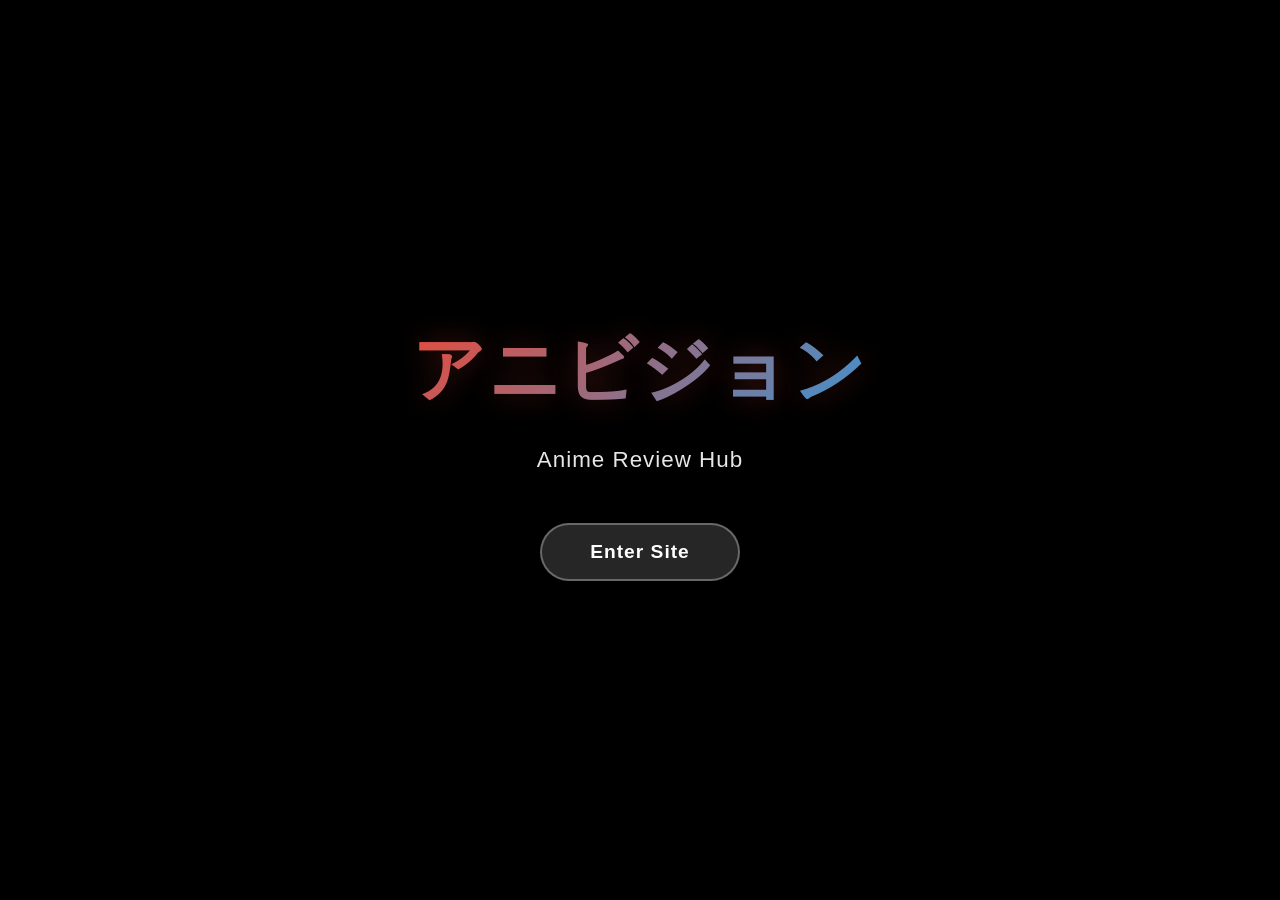
==== index.html @ 4e4b8a38 "Add files via upload" ====
<!DOCTYPE html>
<html lang="ja">

<head>
    <meta charset="UTF-8">
    <meta name="viewport" content="width=device-width, initial-scale=1.0">
    <title>アニビジョン - Anime Review Hub</title>
    <link rel="stylesheet" href="./css/index.css">
    <link rel="stylesheet" href="./css/anime-details.css">
    <link rel="stylesheet" href="./css/rating.css">
</head>

<body>
    <!-- Splash Screen -->
    <div class="splash-screen" id="splashScreen">
        <div class="splash-bg"></div>
        <div class="splash-overlay"></div>
        <div class="splash-content">
            <div class="logo">アニビジョン</div>
            <div class="subtitle">Anime Review Hub</div>
            <button class="enter-btn" onclick="enterSite()">Enter Site</button>
        </div>
    </div>

    <!-- Main Content -->
    <div class="main-content" id="mainContent">
        <header class="main-header">
            <nav class="navbar">
                <div class="nav-brand">アニビジョン</div>
                <div class="nav-links">
                    <a href="#home" class="nav-link active">Home</a>
                    <a href="#anime" class="nav-link">Featured Anime</a>
                    <!-- <a href="#reviews" class="nav-link">Reviews</a> -->
                    <a href="#about" class="nav-link">About</a>
                </div>

                <div class="user-section" id="userSection">
                    <div class="user-auth" id="userAuth">
                        <button class="nav-auth-btn" onclick="showLoginForm()">Login</button>
                        <button class="nav-auth-btn" onclick="showRegisterForm()">Register</button>
                    </div>
                    <div class="user-profile" id="userProfile" style="display: none;">
                        <span class="welcome-text">Welcome, <span id="usernameDisplay"></span>!</span>
                        <button class="nav-auth-btn" onclick="logout()">Logout</button>
                    </div>
                </div>
            </nav>
        </header>

        <main class="main-container">
            <!-- Hero Section -->
            <section class="hero-section" id="home">
                <div class="hero-content">
                    <h1 class="hero-title">Discover Your Next<br>Favorite Anime</h1>

                    <div class="search-bar">
                        <input type="text" placeholder="Search anime titles, characters..." class="search-input"
                            onkeypress="if(event.key=='Enter') performSearch()">
                        <button class="search-btn" onclick="performSearch()">
                            <span class="search-icon"></span>
                            Search
                        </button>
                    </div>
                </div>
            </section>

            <!-- Featured Anime Section -->
            <section class="featured-section" id="anime">
                <div class="container">
                    <h2 class="section-title">Featured Anime</h2>

                    <!-- Genre Filter Tabs -->
                    <div class="genre-filter-tabs" id="genreTabs">
                        <button class="genre-tab active" data-genre="all">All</button>
                        <!-- Dynamic genre tabs will be loaded here by JavaScript -->
                    </div>

                    <div class="anime-grid" id="animeGrid">
                        <div class="loading-text">Loading anime...</div>
                    </div>
                </div>
            </section>

            <!-- Anime Details Section (Hidden by default) -->
            <section class="anime-details-section" id="animeDetailsSection" style="display: none;">
                <div class="container">
                    <button class="back-btn" onclick="showMainPage()">← Back to Main</button>
                    <div class="anime-details" id="animeDetails">
                        <!-- Anime details will be loaded here by JavaScript -->
                    </div>
                </div>
            </section>

            <section class="about-section" id="about">
                <div class="container">
                    <h2 class="section-title">About</h2>
                    <div class="about-content">
                        <p>このサイトでは、アニメシリーズのみを紹介しています。<br>
                            アニメ映画は含まれていません。</p>

                        <p>掲載しているシリーズは、アニメファンの皆さんが楽しめるように、人気作品を中心にまとめています。</p>

                        <p>さらに、各アニメの中から人気キャラクターを最大5人まで紹介しています。
                            お気に入りのキャラクターを見つけてください！</p>

                        <p>また、コミュニティ評価（Community Rating） は IMDb のレーティングを参考にしています。<br>
                            世界中のファンがどの作品をどれくらい評価しているのかを知ることができます。</p>
                    </div>
                </div>
            </section>

        </main>

        <footer class="main-footer" id="about">
            <div class="container">
                <p>&copy; 2025 アニビジョン - Anime Review Hub. All rights reserved.</p>
            </div>
        </footer>
    </div>

    <!-- Login Modal -->
    <div class="modal-overlay" id="loginModal" style="display: none;">
        <div class="modal-content">
            <div class="modal-header">
                <h2>Login</h2>
                <button class="close-btn" onclick="closeLoginModal()">×</button>
            </div>
            <form id="loginForm">
                <div class="form-group">
                    <label>Username</label>
                    <input type="text" id="loginUsername" required>
                </div>
                <div class="form-group">
                    <label>Password</label>
                    <input type="password" id="loginPassword" required>
                </div>
                <button type="submit" class="btn btn-primary">Login</button>
            </form>
        </div>
    </div>

    <!-- Register Modal -->
    <div class="modal-overlay" id="registerModal" style="display: none;">
        <div class="modal-content">
            <div class="modal-header">
                <h2>Register</h2>
                <button class="close-btn" onclick="closeRegisterModal()">×</button>
            </div>
            <form id="registerForm">
                <div class="form-group">
                    <label>Username</label>
                    <input type="text" id="registerUsername" required>
                </div>
                <div class="form-group">
                    <label>Password</label>
                    <input type="password" id="registerPassword" required>
                </div>
                <button type="submit" class="btn btn-primary">Register</button>
            </form>
        </div>
    </div>

    <script src="./js/data_manager.js"></script>
    <script src="./js/user_manager.js"></script>
    <script src="./js/rating_system.js"></script>
    <script src="./js/main.js"></script>

</body>

</html>
---- css/index.css ----
/* Reset and Base Styles */
* {
    margin: 0;
    padding: 0;
    box-sizing: border-box;
}

:root {
    --primary-red: #e74c3c;
    --primary-blue: #3498db;
    --dark-bg: #1a1a1a;
    --card-bg: rgba(255, 255, 255, 0.1);
    --text-light: #ffffff;
    --text-gray: #bdc3c7;
    --gradient: linear-gradient(135deg, #e74c3c, #3498db);
}

body {
    font-family: 'Segoe UI', Tahoma, Geneva, Verdana, sans-serif;
    overflow-x: hidden;
    background-color: #000;
}

/* Splash Screen Styles */
.splash-screen {
    position: fixed;
    top: 0;
    left: 0;
    width: 100%;
    height: 100%;
    display: flex;
    flex-direction: column;
    justify-content: center;
    align-items: center;
    z-index: 1000;
    color: var(--text-light);
}

.splash-bg {
    position: absolute;
    top: 0;
    left: 0;
    width: 100%;
    height: 100%;
    background-image: url("../img/bgimg.jpg");
    background-size: cover;
    background-position: center;
    background-repeat: no-repeat;
    z-index: -2;
}

.splash-overlay {
    position: absolute;
    top: 0;
    left: 0;
    width: 100%;
    height: 100%;
    background: rgba(0, 0, 0, 0.6);
    z-index: -1;
}

.splash-content {
    text-align: center;
    animation: fadeInUp 1s ease-out;
    z-index: 1;
}

.logo {
    font-size: 4.5rem;
    font-weight: 900;
    margin-bottom: 1.5rem;
    background: var(--gradient);
    -webkit-background-clip: text;
    -webkit-text-fill-color: transparent;
    background-clip: text;
    text-shadow: 0 0 30px rgba(231, 76, 60, 0.3);
    letter-spacing: 2px;
}

.subtitle {
    font-size: 1.4rem;
    margin-bottom: 3rem;
    opacity: 0.9;
    font-weight: 300;
    letter-spacing: 1px;
}

.enter-btn {
    padding: 16px 48px;
    font-size: 1.2rem;
    background: rgba(255, 255, 255, 0.15);
    border: 2px solid rgba(255, 255, 255, 0.3);
    border-radius: 50px;
    color: var(--text-light);
    cursor: pointer;
    transition: all 0.4s cubic-bezier(0.25, 0.46, 0.45, 0.94);
    backdrop-filter: blur(20px);
    font-weight: 600;
    letter-spacing: 1px;
    position: relative;
    overflow: hidden;
}

.enter-btn::before {
    content: '';
    position: absolute;
    top: 0;
    left: -100%;
    width: 100%;
    height: 100%;
    background: var(--gradient);
    transition: left 0.4s ease;
    z-index: -1;
}

.enter-btn:hover::before {
    left: 0;
}

.enter-btn:hover {
    transform: translateY(-3px) scale(1.05);
    box-shadow: 0 10px 25px rgba(231, 76, 60, 0.4);
    border-color: transparent;
}

/* Main Content */
.main-content {
    display: none;
    min-height: 100vh;
    background:
        linear-gradient(rgba(0, 0, 0, 0.85), rgba(0, 0, 0, 0.9)),
        url("../img/bgimg.jpg");
    background-size: cover;
    background-position: center;
    background-repeat: no-repeat;
    background-attachment: fixed;
    color: var(--text-light);
}

.container {
    max-width: 1200px;
    margin: 0 auto;
    padding: 0 2rem;
}

/* Main Header */
.main-header {
    background: rgba(0, 0, 0, 0.8);
    backdrop-filter: blur(20px);
    border-bottom: 1px solid rgba(255, 255, 255, 0.1);
    position: sticky;
    top: 0;
    z-index: 100;
}

.navbar {
    display: flex;
    justify-content: space-between;
    align-items: center;
    padding: 1.2rem 2rem;
    max-width: 1200px;
    margin: 0 auto;
}

.nav-brand {
    font-size: 1.8rem;
    font-weight: 800;
    color: var(--primary-red);
    text-shadow: 0 0 15px rgba(231, 76, 60, 0.5);
    letter-spacing: 1px;
}

.nav-links {
    display: flex;
    gap: 2.5rem;
}

.nav-link {
    color: var(--text-light);
    text-decoration: none;
    transition: all 0.3s ease;
    padding: 10px 20px;
    border-radius: 25px;
    font-weight: 500;
    position: relative;
    overflow: hidden;
}

.nav-link::before {
    content: '';
    position: absolute;
    bottom: 0;
    left: 50%;
    width: 0;
    height: 2px;
    background: var(--gradient);
    transition: all 0.3s ease;
    transform: translateX(-50%);
}

.nav-link:hover::before,
.nav-link.active::before {
    width: 80%;
}

.nav-link:hover,
.nav-link.active {
    color: var(--primary-red);
}

/* Hero Section */
.hero-section {
    min-height: 80vh;
    display: flex;
    align-items: center;
    justify-content: center;
    text-align: center;
    padding: 4rem 2rem;
    position: relative;
}

.hero-content {
    max-width: 800px;
}

.hero-title {
    font-size: 4rem;
    font-weight: 800;
    margin-bottom: 1.5rem;
    line-height: 1.1;
    background: linear-gradient(45deg, var(--text-light), var(--primary-blue));
    -webkit-background-clip: text;
    -webkit-text-fill-color: transparent;
    background-clip: text;
    text-shadow: 0 5px 15px rgba(0, 0, 0, 0.3);
}

.hero-subtitle {
    font-size: 1.4rem;
    margin-bottom: 3rem;
    color: var(--text-gray);
    font-weight: 300;
    letter-spacing: 0.5px;
}

.search-bar {
    display: flex;
    gap: 1rem;
    max-width: 600px;
    margin: 0 auto;
    background: rgba(255, 255, 255, 0.1);
    backdrop-filter: blur(20px);
    border-radius: 50px;
    padding: 8px;
    border: 1px solid rgba(255, 255, 255, 0.2);
}

/* Search Icon Style */
.search-icon::before {
    content: "";
    margin-right: 5px;
}

.search-input {
    flex: 1;
    padding: 18px 25px;
    border: none;
    border-radius: 50px;
    font-size: 1.1rem;
    background: transparent;
    color: var(--text-light);
    outline: none;
}

.search-input::placeholder {
    color: rgba(255, 255, 255, 0.6);
}

.search-btn {
    padding: 18px 35px;
    background: var(--gradient);
    color: var(--text-light);
    border: none;
    border-radius: 50px;
    cursor: pointer;
    transition: all 0.3s ease;
    font-weight: 600;
    display: flex;
    align-items: center;
    gap: 8px;
    white-space: nowrap;
}

.search-btn:hover {
    transform: translateY(-2px);
    box-shadow: 0 8px 20px rgba(231, 76, 60, 0.4);
}

.search-icon {
    font-size: 1.1rem;
}

/* Featured Sections */
.featured-section,
.characters-section {
    padding: 6rem 0;
}

.section-title {
    font-size: 3rem;
    margin-bottom: 4rem;
    text-align: center;
    color: var(--text-light);
    position: relative;
    font-weight: 700;
}

.section-title::after {
    content: '';
    position: absolute;
    bottom: -15px;
    left: 50%;
    transform: translateX(-50%);
    width: 120px;
    height: 4px;
    background: var(--gradient);
    border-radius: 2px;
}

/* Anime Grid */
.anime-grid {
    display: grid;
    grid-template-columns: repeat(auto-fit, minmax(200px, 1fr));
    gap: 1.5rem;
    justify-items: center;
    padding: 0 1rem;
}

.anime-card {
    width: 100%;
    max-width: 200px;
    background: rgba(255, 255, 255, 0.1);
    border-radius: 12px;
    overflow: hidden;
    box-shadow: 0 5px 15px rgba(0, 0, 0, 0.3);
    transition: all 0.3s ease;
    backdrop-filter: blur(10px);
    border: 1px solid rgba(255, 255, 255, 0.1);
    cursor: pointer;
}

.anime-card:hover {
    transform: translateY(-5px);
    box-shadow: 0 10px 25px rgba(231, 76, 60, 0.3);
}

.anime-image {
    width: 100%;
    height: 300px;
    overflow: hidden;
    position: relative;
}

.anime-poster {
    width: 100%;
    height: 100%;
    object-fit: cover;
    transition: transform 0.3s ease;
}

.anime-card:hover .anime-poster {
    transform: scale(1.05);
}

.image-placeholder {
    width: 100%;
    height: 100%;
    background: linear-gradient(135deg, #2c3e50, #34495e);
    display: flex;
    align-items: center;
    justify-content: center;
    color: rgba(255, 255, 255, 0.7);
    font-weight: 600;
    padding: 1rem;
}

.anime-info-simple {
    padding: 1rem;
    text-align: center;
}

.anime-title {
    font-size: 1rem;
    font-weight: 700;
    color: white;
    margin-bottom: 0.5rem;
    line-height: 1.3;
}

.anime-genres {
    display: flex;
    flex-wrap: wrap;
    gap: 4px;
    margin-bottom: 8px;
    justify-content: center;
}

.genre-tag {
    background: rgba(231, 76, 60, 0.2);
    color: #e74c3c;
    padding: 2px 8px;
    border-radius: 12px;
    font-size: 0.7rem;
    font-weight: 600;
    border: 1px solid rgba(231, 76, 60, 0.3);
}

/* Simple Community Rating */
.community-rating-simple {
    display: flex;
    align-items: center;
    justify-content: center;
    gap: 5px;
    color: #f39c12;
    font-weight: 600;
    font-size: 0.9rem;
    margin-top: 8px;
}

.rating-stars-simple {
    color: #f39c12;
    font-size: 1rem;
}

.rating-value-simple {
    font-weight: 700;
    color: #f39c12;
}

/* Characters Grid */
.characters-grid {
    display: grid;
    grid-template-columns: repeat(auto-fit, minmax(280px, 1fr));
    gap: 2.5rem;
}

/* About Section Styles */
.about-section {
    padding: 4rem 0;
    background: rgba(255, 255, 255, 0.05);
    margin-top: 2rem;
}

.about-content {
    max-width: 850px;
    margin: 0 auto;
    text-align: center;
    font-size: 1.1rem;
    line-height: 1.8;
    color: #bdc3c7;
    font-family: sans-serif;
}

.about-content p {
    margin-bottom: 1.5rem;
}

.about-content p:last-child {
    margin-bottom: 0;
}

/* Footer */
.main-footer {
    background: rgba(0, 0, 0, 0.9);
    color: var(--text-light);
    text-align: center;
    padding: 3rem 2rem;
    backdrop-filter: blur(20px);
    border-top: 1px solid rgba(255, 255, 255, 0.1);
}

.footer-sub {
    margin-top: 1rem;
    color: var(--text-gray);
    font-size: 0.9rem;
}

.loading-text {
    text-align: center;
    grid-column: 1 / -1;
    padding: 4rem;
    color: var(--text-gray);
    font-size: 1.2rem;
    font-style: italic;
}

/* Genre Filter Tabs */
.genre-filter-tabs {
    display: flex;
    flex-wrap: wrap;
    gap: 10px;
    justify-content: center;
    margin-bottom: 30px;
    padding: 0 1rem;
}

.genre-tab {
    background: rgba(255, 255, 255, 0.1);
    color: var(--text-light);
    border: 1px solid rgba(255, 255, 255, 0.2);
    padding: 8px 16px;
    border-radius: 20px;
    cursor: pointer;
    transition: all 0.3s ease;
    font-size: 0.9rem;
    font-weight: 500;
}

.genre-tab:hover {
    background: rgba(255, 255, 255, 0.2);
    transform: translateY(-2px);
}

.genre-tab.active {
    background: var(--primary-red);
    color: white;
    border-color: var(--primary-red);
    box-shadow: 0 4px 15px rgba(231, 76, 60, 0.3);
}

/* User Section Styles */
.user-section {
    display: flex;
    align-items: center;
    gap: 15px;
}

.nav-auth-btn {
    background: rgba(255, 255, 255, 0.1);
    color: var(--text-light);
    border: 1px solid rgba(255, 255, 255, 0.2);
    padding: 8px 16px;
    border-radius: 20px;
    cursor: pointer;
    transition: all 0.3s ease;
    font-size: 0.9rem;
}

.nav-auth-btn:hover {
    background: rgba(255, 255, 255, 0.2);
    transform: translateY(-2px);
}

.welcome-text {
    color: var(--text-light);
    font-size: 0.9rem;
}

.user-auth {
    display: flex;
    gap: 10px;
}

.user-profile {
    display: flex;
    align-items: center;
    gap: 15px;
}

/* Modal Styles for User System */
.modal-overlay {
    position: fixed;
    top: 0;
    left: 0;
    width: 100%;
    height: 100%;
    background: rgba(0, 0, 0, 0.8);
    display: none;
    justify-content: center;
    align-items: center;
    z-index: 1000;
}

.modal-content {
    background: #2c3e50;
    padding: 25px;
    border-radius: 12px;
    width: 90%;
    max-width: 400px;
    max-height: 80vh;
    overflow-y: auto;
    border: 2px solid #e74c3c;
    box-shadow: 0 10px 30px rgba(0, 0, 0, 0.5);
}

.modal-header {
    display: flex;
    justify-content: space-between;
    align-items: center;
    margin-bottom: 20px;
    padding-bottom: 15px;
    border-bottom: 1px solid rgba(255, 255, 255, 0.2);
}

.modal-header h2 {
    color: #e74c3c;
    margin: 0;
}

.close-btn {
    background: none;
    border: none;
    color: white;
    font-size: 24px;
    cursor: pointer;
    padding: 0;
    width: 30px;
    height: 30px;
    display: flex;
    align-items: center;
    justify-content: center;
    border-radius: 50%;
    transition: background 0.3s ease;
}

.close-btn:hover {
    background: rgba(255, 255, 255, 0.1);
}

/* Form Styles */
.form-group {
    margin-bottom: 15px;
}

.form-group label {
    display: block;
    margin-bottom: 5px;
    font-weight: bold;
    color: white;
}

.form-group input,
.form-group textarea {
    width: 100%;
    padding: 10px;
    border: 1px solid #ccc;
    border-radius: 5px;
    background: white;
    color: #333;
}

.form-group input:focus,
.form-group textarea:focus {
    outline: none;
    border-color: #e74c3c;
}

.btn {
    padding: 10px 20px;
    border: none;
    border-radius: 5px;
    cursor: pointer;
    margin-right: 10px;
}

.btn-primary {
    background: #e74c3c;
    color: white;
}

.btn-primary:hover {
    background: #c0392b;
}

.btn-secondary {
    background: #3498db;
    color: white;
}

.btn-secondary:hover {
    background: #2980b9;
}

/* Animations */
@keyframes fadeInUp {
    from {
        opacity: 0;
        transform: translateY(30px);
    }

    to {
        opacity: 1;
        transform: translateY(0);
    }
}

@keyframes fadeIn {
    from {
        opacity: 0;
    }

    to {
        opacity: 1;
    }
}

/* Responsive Design Fixes */
@media (max-width: 1200px) {
    .container {
        max-width: 1000px;
        padding: 0 1.5rem;
    }
    
    .hero-title {
        font-size: 3.5rem;
    }
}

@media (max-width: 992px) {
    .navbar {
        padding: 1rem 1.5rem;
        flex-wrap: wrap;
    }
    
    .nav-links {
        gap: 1.5rem;
    }
    
    .nav-link {
        padding: 8px 16px;
        font-size: 0.9rem;
    }
    
    .hero-title {
        font-size: 3rem;
    }
    
    .search-bar {
        max-width: 500px;
    }
}

@media (max-width: 768px) {
    .container {
        padding: 0 1rem;
    }
    
    .navbar {
        padding: 0.8rem 1rem;
        flex-direction: column;
        gap: 1rem;
    }
    
    .nav-links {
        gap: 1rem;
        order: 3;
        width: 100%;
        justify-content: center;
    }
    
    .nav-brand {
        font-size: 1.5rem;
    }
    
    .hero-title {
        font-size: 2.5rem;
    }
    
    .hero-section {
        padding: 3rem 1rem;
        min-height: 60vh;
    }
    
    .search-bar {
        flex-direction: column;
        max-width: 400px;
        gap: 0.5rem;
    }
    
    .search-input {
        padding: 15px 20px;
        border-radius: 25px;
    }
    
    .search-btn {
        padding: 15px 25px;
        border-radius: 25px;
        justify-content: center;
    }
    
    .section-title {
        font-size: 2.5rem;
        margin-bottom: 3rem;
    }
    
    .anime-grid {
        grid-template-columns: repeat(auto-fit, minmax(160px, 1fr));
        gap: 1rem;
        padding: 0 0.5rem;
    }
    
    .anime-card {
        max-width: 160px;
    }
    
    .anime-image {
        height: 240px;
    }
    
    .featured-section {
        padding: 4rem 0;
    }
}

@media (max-width: 576px) {
    .navbar {
        padding: 0.6rem 0.8rem;
    }
    
    .nav-links {
        gap: 0.5rem;
        flex-wrap: wrap;
    }
    
    .nav-link {
        padding: 6px 12px;
        font-size: 0.8rem;
    }
    
    .user-section {
        gap: 0.5rem;
    }
    
    .nav-auth-btn {
        padding: 6px 12px;
        font-size: 0.8rem;
    }
    
    .hero-title {
        font-size: 2rem;
        line-height: 1.2;
    }
    
    .hero-section {
        padding: 2rem 1rem;
        min-height: 50vh;
    }
    
    .search-bar {
        max-width: 350px;
    }
    
    .search-input {
        padding: 12px 18px;
        font-size: 1rem;
    }
    
    .search-btn {
        padding: 12px 20px;
        font-size: 1rem;
    }
    
    .section-title {
        font-size: 2rem;
        margin-bottom: 2rem;
    }
    
    .anime-grid {
        grid-template-columns: repeat(auto-fit, minmax(140px, 1fr));
        gap: 0.8rem;
    }
    
    .anime-card {
        max-width: 140px;
    }
    
    .anime-image {
        height: 200px;
    }
    
    .anime-title {
        font-size: 0.9rem;
    }
    
    .genre-tag {
        font-size: 0.65rem;
        padding: 1px 6px;
    }
    
    .community-rating-simple {
        font-size: 0.8rem;
    }
    
    .genre-filter-tabs {
        gap: 8px;
        margin-bottom: 20px;
    }
    
    .genre-tab {
        padding: 6px 12px;
        font-size: 0.8rem;
    }
}

@media (max-width: 400px) {
    .anime-grid {
        grid-template-columns: repeat(auto-fit, minmax(120px, 1fr));
        gap: 0.6rem;
    }
    
    .anime-card {
        max-width: 120px;
    }
    
    .anime-image {
        height: 180px;
    }
    
    .anime-title {
        font-size: 0.8rem;
    }
    
    .hero-title {
        font-size: 1.8rem;
    }
    
    .search-bar {
        max-width: 300px;
    }
}

/* Fix for very small screens */
@media (max-width: 320px) {
    .anime-grid {
        grid-template-columns: repeat(2, 1fr);
        gap: 0.5rem;
    }
    
    .anime-card {
        max-width: 100%;
    }
}

/* Prevent horizontal scroll */
html, body {
    max-width: 100%;
    overflow-x: hidden;
}

/* Ensure images are responsive */
.anime-poster,
.anime-image img {
    max-width: 100%;
    height: auto;
}

/* Fix for flex items shrinking properly */
.navbar {
    flex-shrink: 0;
}

.user-section {
    flex-shrink: 0;
}

/* Ensure search bar doesn't break */
.search-bar {
    flex-shrink: 0;
}

/* Make sure anime cards don't overflow */
.anime-info-simple {
    word-wrap: break-word;
    overflow: hidden;
}

.anime-title {
    word-break: break-word;
    hyphens: auto;
}


/* Gap Fixes for Responsive Design */
.hero-section {
    min-height: 60vh; /* Reduce height */
    padding: 2rem 1rem; /* Reduce padding */
}

.hero-content {
    margin-top: -2rem; /* Pull content up */
}

.search-bar {
    margin-top: 1.5rem; /* Reduce margin */
}

.featured-section {
    padding: 3rem 0; /* Reduce padding */
}

.anime-grid {
    gap: 1rem; /* Reduce gap between cards */
    margin-top: 1rem; /* Reduce top margin */
}

/* Reduce spacing in anime cards */
.anime-info-simple {
    padding: 0.8rem; /* Reduce padding */
}

.anime-title {
    margin-bottom: 0.3rem; /* Reduce margin */
    font-size: 0.9rem; /* Slightly smaller font */
    line-height: 1.2; /* Tighter line height */
}

.anime-genres {
    margin-bottom: 0.3rem; /* Reduce margin */
    gap: 2px; /* Tighter gap between genre tags */
}

.community-rating-simple {
    margin-top: 0.3rem; /* Reduce margin */
    gap: 3px; /* Tighter gap */
    font-size: 0.8rem; /* Smaller font */
}

/* Mobile gap fixes */
@media (max-width: 768px) {
    .hero-section {
        min-height: 50vh;
        padding: 1.5rem 1rem;
    }
    
    .hero-content {
        margin-top: -1rem;
    }
    
    .hero-title {
        font-size: 2rem;
        margin-bottom: 1rem;
    }
    
    .search-bar {
        margin-top: 1rem;
        max-width: 350px;
    }
    
    .featured-section {
        padding: 2rem 0;
    }
    
    .section-title {
        font-size: 2rem;
        margin-bottom: 1.5rem;
    }
    
    .anime-grid {
        gap: 0.8rem;
        margin-top: 0.5rem;
    }
    
    .anime-card {
        max-width: 150px;
    }
    
    .anime-image {
        height: 200px; /* Reduce image height */
    }
}

@media (max-width: 576px) {
    .hero-section {
        min-height: 40vh;
        padding: 1rem 0.5rem;
    }
    
    .hero-title {
        font-size: 1.5rem;
        margin-bottom: 0.8rem;
    }
    
    .search-bar {
        margin-top: 0.8rem;
        max-width: 300px;
    }
    
    .featured-section {
        padding: 1.5rem 0;
    }
    
    .section-title {
        font-size: 1.5rem;
        margin-bottom: 1rem;
    }
    
    .anime-grid {
        gap: 0.6rem;
        margin-top: 0.5rem;
        padding: 0 0.25rem;
    }
    
    .anime-card {
        max-width: 130px;
    }
    
    .anime-image {
        height: 170px; /* Further reduce image height */
    }
    
    .anime-info-simple {
        padding: 0.6rem;
    }
    
    .anime-title {
        font-size: 0.8rem;
        margin-bottom: 0.2rem;
    }
    
    .genre-tag {
        font-size: 0.6rem;
        padding: 1px 4px;
    }
    
    .community-rating-simple {
        font-size: 0.7rem;
        margin-top: 0.2rem;
    }
}

/* Extra small screens */
@media (max-width: 400px) {
    .hero-section {
        min-height: 35vh;
    }
    
    .hero-title {
        font-size: 1.3rem;
    }
    
    .anime-grid {
        grid-template-columns: repeat(auto-fit, minmax(110px, 1fr));
        gap: 0.5rem;
    }
    
    .anime-card {
        max-width: 110px;
    }
    
    .anime-image {
        height: 150px;
    }
}

/* Fix for genre filter tabs spacing */
.genre-filter-tabs {
    margin-bottom: 1.5rem; /* Reduce margin */
    gap: 0.5rem; /* Tighter gap */
}

/* Reduce about section spacing */
.about-section {
    padding: 2rem 0;
}

.about-content {
    margin-top: 1rem;
}

/* Reduce footer spacing */
.main-footer {
    padding: 2rem 1rem;
}

/* Remove any unnecessary margins */
.container {
    margin: 0 auto;
}

/* Ensure no extra white space */
.main-container {
    padding: 0;
}

/* Fix for very tight layout */
body {
    line-height: 1.4;
}

* {
    box-sizing: border-box;
}
---- css/rating.css ----
/* rating.css - Compact Modal with Full Stars Visible */
/* Modal Styles */
.modal-overlay {
    position: fixed;
    top: 0;
    left: 0;
    width: 100%;
    height: 100%;
    background: rgba(0, 0, 0, 0.8);
    display: none;
    justify-content: center;
    align-items: center;
    z-index: 1000;
    padding: 10px;
}

.modal-content {
    background: #2c3e50;
    padding: 20px;
    border-radius: 12px;
    width: 90%;
    max-width: 380px;
    border: 2px solid #e74c3c;
    box-shadow: 0 10px 30px rgba(0, 0, 0, 0.6);
    position: relative;
}

.modal-header {
    display: flex;
    justify-content: space-between;
    align-items: center;
    margin-bottom: 15px;
    padding-bottom: 10px;
    border-bottom: 1px solid rgba(255, 255, 255, 0.2);
}

.modal-header h2 {
    color: #e74c3c;
    margin: 0;
    font-size: 1.3rem;
}

.close-btn {
    background: none;
    border: none;
    color: white;
    font-size: 24px;
    cursor: pointer;
    padding: 0;
    width: 30px;
    height: 30px;
    display: flex;
    align-items: center;
    justify-content: center;
    border-radius: 50%;
    transition: background 0.3s ease;
}

.close-btn:hover {
    background: rgba(255, 255, 255, 0.1);
}

/* Rating Container */
.rating-container {
    text-align: center;
    padding: 0;
}

.rating-stars {
    font-size: 1.5rem;
    margin: 15px 0;
    display: flex;
    justify-content: center;
    gap: 3px;
    flex-wrap: nowrap;
}

.star {
    color: #ccc;
    cursor: pointer;
    transition: all 0.2s ease;
    font-size: 1.5rem;
    padding: 2px;
    flex-shrink: 0;
}

.star.active {
    color: #ffd700;
    text-shadow: 0 0 10px rgba(255, 215, 0, 0.6);
}

.star:hover {
    color: #ffed4e;
    transform: scale(1.1);
}

.star.hover {
    color: #ffed4e;
    transform: scale(1.1);
}

.rating-value {
    margin: 12px 0;
    font-size: 1.1rem;
    color: var(--text-light);
    font-weight: 600;
    min-height: 25px;
}

.rating-actions {
    display: flex;
    gap: 10px;
    justify-content: center;
    margin-top: 15px;
}

.btn {
    padding: 8px 16px;
    border: none;
    border-radius: 6px;
    cursor: pointer;
    font-weight: 600;
    transition: all 0.3s ease;
    font-size: 0.9rem;
    min-width: 100px;
}

.btn-primary {
    background: #e74c3c;
    color: white;
}

.btn-primary:hover {
    background: #c0392b;
    transform: translateY(-1px);
}

.btn-secondary {
    background: #7f8c8d;
    color: white;
}

.btn-secondary:hover {
    background: #95a5a6;
    transform: translateY(-1px);
}

/* Anime Modal Info */
.current-anime-info {
    text-align: center;
    margin-bottom: 15px;
    padding: 12px;
    background: rgba(255, 255, 255, 0.05);
    border-radius: 8px;
}

.anime-modal-info {
    display: flex;
    flex-direction: column;
    align-items: center;
    gap: 8px;
}

.anime-modal-title {
    font-size: 1.1rem;
    font-weight: 700;
    color: var(--text-light);
    margin-bottom: 5px;
    line-height: 1.2;
}

.anime-modal-poster {
    width: 80px;
    height: 120px;
    object-fit: cover;
    border-radius: 6px;
    border: 1px solid rgba(255, 255, 255, 0.2);
}

.anime-modal-placeholder {
    width: 80px;
    height: 120px;
    background: linear-gradient(135deg, #2c3e50, #34495e);
    display: flex;
    align-items: center;
    justify-content: center;
    color: rgba(255, 255, 255, 0.7);
    border-radius: 6px;
    border: 1px solid rgba(255, 255, 255, 0.2);
    font-size: 0.8rem;
    text-align: center;
    padding: 5px;
}

.anime-modal-rating {
    color: #f39c12;
    font-size: 0.9rem;
    font-weight: 600;
}

/* Anime Details Page Rating Styles */
.anime-rating-section {
    margin: 20px 0;
    padding: 15px;
    background: rgba(255, 255, 255, 0.05);
    border-radius: 10px;
    border: 1px solid rgba(255, 255, 255, 0.1);
}

.rating-item {
    display: flex;
    align-items: center;
    gap: 10px;
    margin-bottom: 8px;
    padding: 6px 0;
}

.rating-item:last-child {
    margin-bottom: 0;
}

.rating-item.no-rating {
    color: #7f8c8d;
    font-style: italic;
    justify-content: center;
}

.rating-label {
    font-weight: 600;
    color: var(--text-light);
    min-width: 100px;
    font-size: 0.9rem;
}

.rating-value-large {
    font-weight: 700;
    font-size: 1.1rem;
    color: #f39c12;
}

.user-rating-large {
    color: #e74c3c;
}

.personal-rating-large {
    color: #3498db;
}

.rating-count-large {
    color: #95a5a6;
    font-size: 0.8rem;
    font-style: italic;
}

.rate-action-section {
    margin: 20px 0;
    text-align: center;
}

.rate-btn-large {
    background: rgba(255, 215, 0, 0.2);
    color: #ffd700;
    border: 2px solid rgba(255, 215, 0, 0.3);
    padding: 10px 20px;
    border-radius: 20px;
    cursor: pointer;
    font-size: 1rem;
    font-weight: 600;
    transition: all 0.3s ease;
    backdrop-filter: blur(10px);
}

.rate-btn-large:hover {
    background: rgba(255, 215, 0, 0.3);
    transform: translateY(-2px);
    box-shadow: 0 4px 12px rgba(255, 215, 0, 0.2);
}

/* Main Page Anime Card Styles */
.anime-actions {
    display: flex;
    justify-content: center;
    gap: 10px;
    margin-top: 10px;
}

.rate-btn {
    background: rgba(255, 215, 0, 0.2);
    color: #ffd700;
    border: 1px solid rgba(255, 215, 0, 0.3);
    padding: 6px 12px;
    border-radius: 15px;
    cursor: pointer;
    font-size: 0.8rem;
    font-weight: 600;
    transition: all 0.3s ease;
}

.rate-btn:hover {
    background: rgba(255, 215, 0, 0.3);
    transform: translateY(-1px);
}

.rating-display {
    margin: 8px 0;
    text-align: center;
}

.community-rating {
    display: flex;
    align-items: center;
    justify-content: center;
    gap: 6px;
    margin-bottom: 4px;
    color: #f39c12;
    font-size: 0.8rem;
}

.user-rating {
    display: flex;
    align-items: center;
    justify-content: center;
    gap: 6px;
    color: #e74c3c;
    font-size: 0.8rem;
    margin-bottom: 4px;
}

.user-rating.no-rating {
    color: #7f8c8d;
    font-style: italic;
    margin-bottom: 4px;
}

.personal-rating {
    display: flex;
    align-items: center;
    justify-content: center;
    gap: 6px;
    color: #3498db;
    font-size: 0.8rem;
    margin-bottom: 4px;
}

.rating-label-small {
    font-weight: 600;
    font-size: 0.7rem;
}

.rating-stars-small {
    color: #f39c12;
    font-size: 0.8rem;
}

.user-star {
    color: #e74c3c !important;
}

.personal-star {
    color: #3498db !important;
}

.rating-value-small {
    font-weight: 700;
    font-size: 0.8rem;
}

.user-value {
    color: #e74c3c;
}

.personal-value {
    color: #3498db;
}

.rating-count {
    color: #95a5a6;
    font-size: 0.65rem;
    font-style: italic;
}

.anime-rating-simple {
    display: flex;
    align-items: center;
    justify-content: center;
    gap: 0.4rem;
    color: #f39c12;
    font-weight: 600;
    margin-top: 4px;
}

/* Animation for rating submission */
@keyframes ratingSuccess {
    0% { transform: scale(1); }
    50% { transform: scale(1.05); }
    100% { transform: scale(1); }
}

.rating-submitted {
    animation: ratingSuccess 0.3s ease;
}

/* Responsive Design */
@media (max-width: 768px) {
    .modal-overlay {
        padding: 5px;
    }
    
    .modal-content {
        width: 95%;
        max-width: 350px;
        padding: 15px;
    }
    
    .modal-header h2 {
        font-size: 1.2rem;
    }
    
    .rating-stars {
        font-size: 1.6rem;
        gap: 2px;
    }
    
    .star {
        font-size: 2rem;
    }
    
    .rating-value {
        font-size: 1rem;
    }
    
    .rating-actions {
        gap: 8px;
    }
    
    .btn {
        min-width: 90px;
        padding: 7px 14px;
        font-size: 0.85rem;
    }
    
    .anime-modal-poster {
        width: 70px;
        height: 105px;
    }
    
    .anime-modal-placeholder {
        width: 70px;
        height: 105px;
    }
    
    .anime-modal-title {
        font-size: 1rem;
    }
}

@media (max-width: 480px) {
    .modal-content {
        padding: 12px;
        max-width: 320px;
    }
    
    .rating-stars {
        font-size: 1.4rem;
        gap: 1px;
    }
    
    .star {
        font-size: 1.8rem;
    }
    
    .rating-value {
        font-size: 0.9rem;
    }
    
    .anime-modal-title {
        font-size: 0.9rem;
    }
    
    .anime-modal-poster {
        width: 60px;
        height: 90px;
    }
    
    .anime-modal-placeholder {
        width: 60px;
        height: 90px;
    }
}

/* Prevent body scroll when modal is open */
body.modal-open {
    overflow: hidden;
}
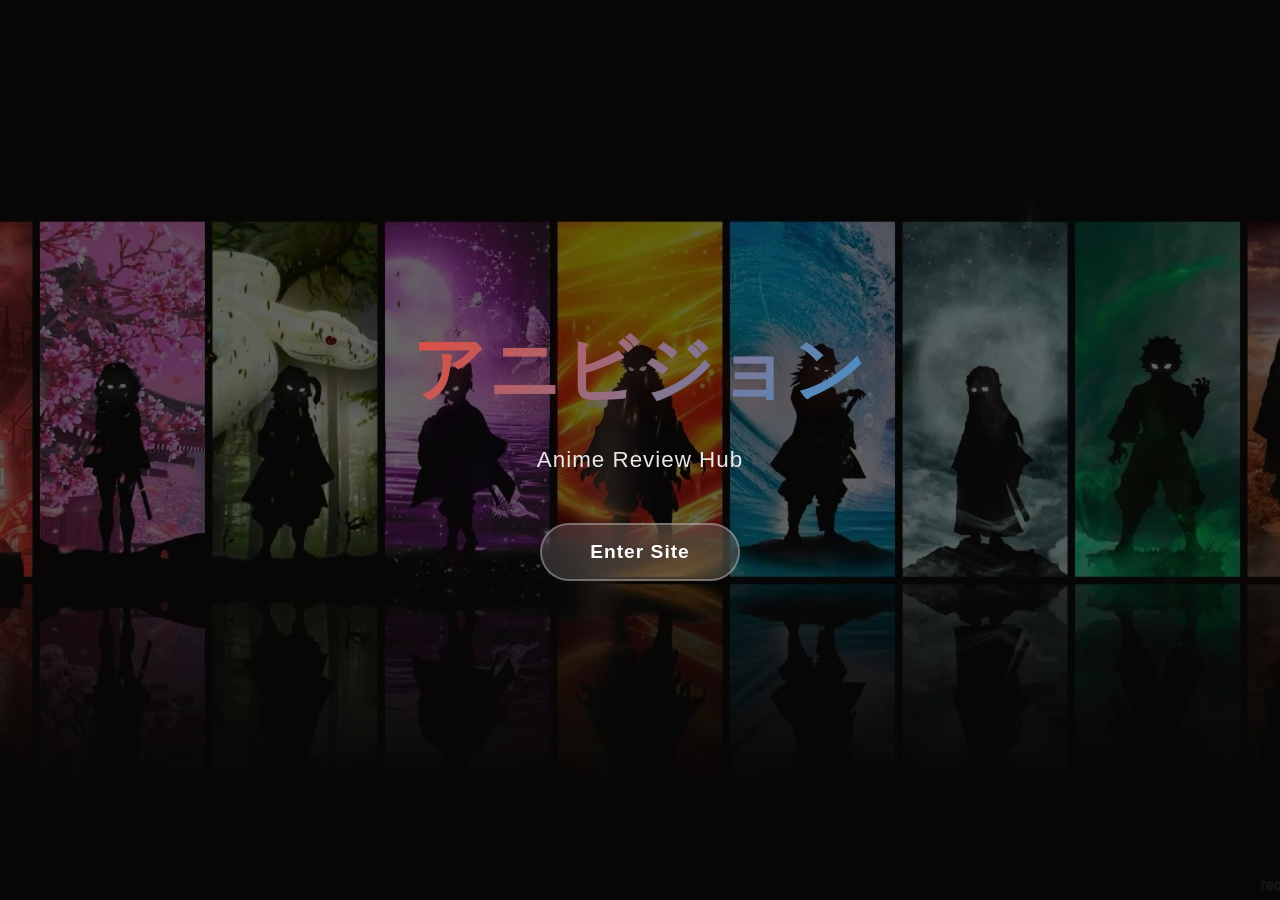
==== commit 40c47991: "update" ====
--- a/index.html
+++ b/index.html
@@ -81,16 +81,6 @@
                 </div>
             </section>
 
-            <!-- Anime Details Section (Hidden by default) -->
-            <section class="anime-details-section" id="animeDetailsSection" style="display: none;">
-                <div class="container">
-                    <button class="back-btn" onclick="showMainPage()">← Back to Main</button>
-                    <div class="anime-details" id="animeDetails">
-                        <!-- Anime details will be loaded here by JavaScript -->
-                    </div>
-                </div>
-            </section>
-
             <section class="about-section" id="about">
                 <div class="container">
                     <h2 class="section-title">About</h2>
--- a/css/index.css
+++ b/css/index.css
@@ -694,16 +694,6 @@
     }
 }
 
-@keyframes fadeIn {
-    from {
-        opacity: 0;
-    }
-
-    to {
-        opacity: 1;
-    }
-}
-
 /* Responsive Design Fixes */
 @media (max-width: 1200px) {
     .container {
